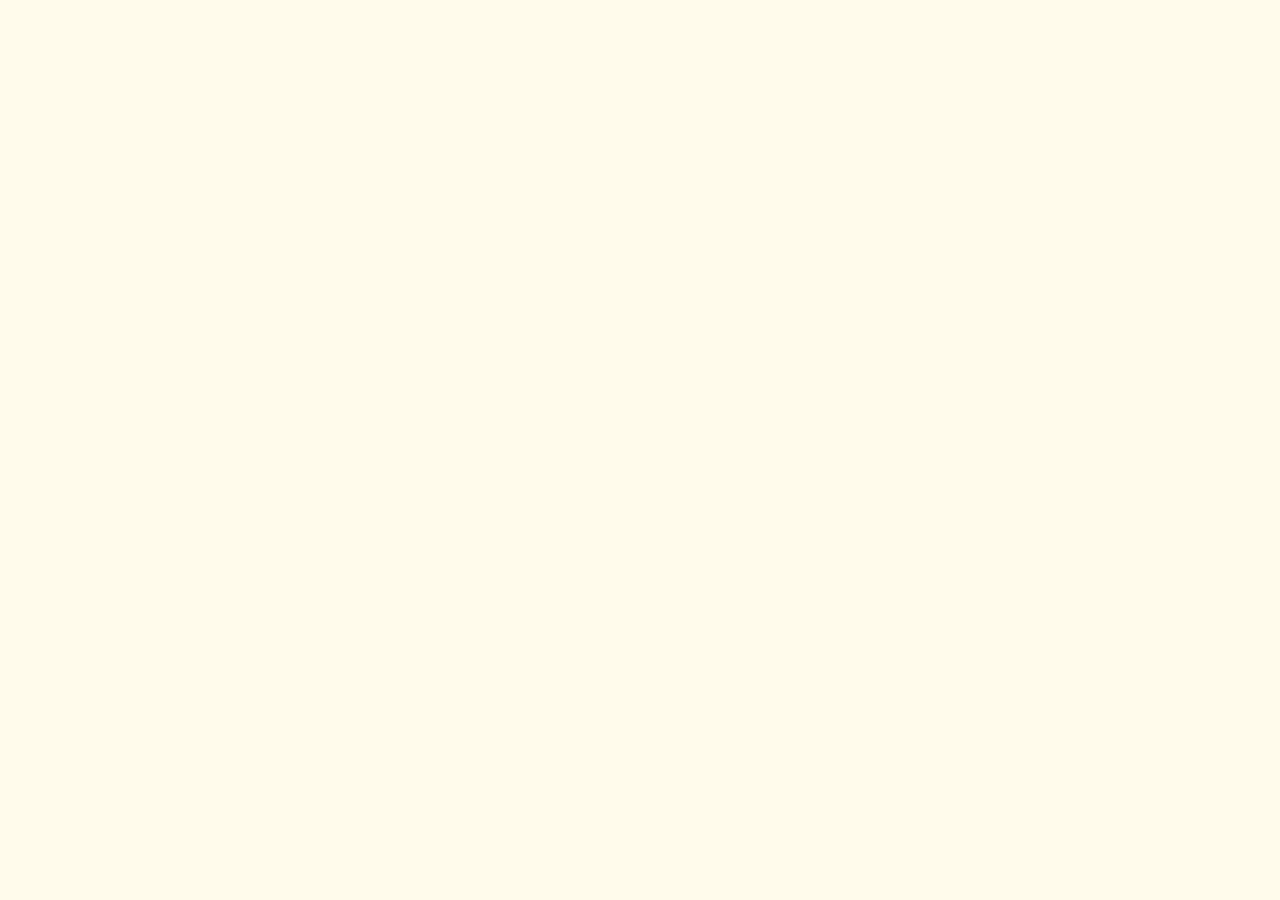
==== transaction.html @ 339e5473 "deploy: add transaction.html" ====
<!DOCTYPE html>
<html lang="vi">
<head>
  <meta charset="UTF-8">
  <meta name="viewport" content="width=device-width, initial-scale=1.0">
  <title>3PM · Quản lý Giao dịch</title>
  <link href="https://cdn.jsdelivr.net/npm/bootstrap@5.3.3/dist/css/bootstrap.min.css" rel="stylesheet">
  <link href="https://cdn.jsdelivr.net/npm/bootstrap-icons@1.11.3/font/bootstrap-icons.css" rel="stylesheet">
  <link href="style.css" rel="stylesheet">
</head>
<body>

  <!-- ===== LOGIN ===== -->
  <div id="loginView" class="container d-none">
    <div class="card stat-card login-card p-4">
      <h4 class="brand text-center mb-1" style="color:var(--primary)">🕒 3PM</h4>
      <p class="text-center text-muted">Đăng nhập hệ thống thu chi</p>
      <input id="liUser" class="form-control mb-2" placeholder="Tài khoản (staff / ketoan)">
      <input id="liPass" type="password" class="form-control mb-3" placeholder="Mật khẩu (123)">
      <button class="btn btn-primary w-100" onclick="doLogin()">Đăng nhập</button>
      <div id="liErr" class="text-danger small mt-2"></div>
    </div>
  </div>

  <!-- ===== APP ===== -->
  <div id="appView" class="d-none">
    <nav class="navbar navbar-expand-lg navbar-3pm px-3">
      <div class="container-fluid">
        <span class="brand">🕒 3PM</span>
        <button class="navbar-toggler bg-light" data-bs-toggle="collapse" data-bs-target="#nav">
          <span class="navbar-toggler-icon"></span>
        </button>
        <div class="collapse navbar-collapse" id="nav">
          <ul class="navbar-nav me-auto ms-3">
            <li class="nav-item"><a class="nav-link" href="index.html">Dashboard</a></li>
            <li class="nav-item"><a class="nav-link active" href="transaction.html">Giao dịch</a></li>
          </ul>
          <span class="navbar-text text-light me-3" id="userLabel"></span>
          <button class="btn btn-sm btn-outline-light" onclick="logout()">Đăng xuất</button>
        </div>
      </div>
    </nav>

    <div class="container-fluid py-4 px-md-5">
      <div class="d-flex justify-content-between align-items-center flex-wrap gap-2 mb-3">
        <h4 class="section-title m-0">Quản lý giao dịch</h4>
        <div>
          <button class="btn btn-success" onclick="openForm('Income')"><i class="bi bi-plus-lg"></i> Thêm Thu</button>
          <button class="btn btn-danger"  onclick="openForm('Expense')"><i class="bi bi-plus-lg"></i> Thêm Chi</button>
        </div>
      </div>

      <!-- FILTER -->
      <div class="filter-bar mb-3">
        <div class="row g-2">
          <div class="col-12 col-md-4">
            <input id="fSearch" class="form-control" placeholder="🔍 Tìm theo tên / ghi chú / người tạo...">
          </div>
          <div class="col-6 col-md-3">
            <input id="fMonth" type="month" class="form-control">
          </div>
          <div class="col-6 col-md-3">
            <select id="fStatus" class="form-select">
              <option value="">-- Tất cả trạng thái --</option>
              <option>Chờ duyệt</option>
              <option>Đã duyệt</option>
              <option>Từ chối</option>
            </select>
          </div>
          <div class="col-12 col-md-2 d-grid">
            <button class="btn btn-primary" onclick="loadTable()"><i class="bi bi-funnel"></i> Lọc</button>
          </div>
        </div>
      </div>

      <!-- TABLE -->
      <div class="table-wrap">
        <table class="table table-excel table-bordered m-0">
          <thead>
            <tr>
              <th>ID</th><th>Loại</th><th>Khoản thu/chi</th><th>Trạng thái</th>
              <th class="text-end">SL</th><th class="text-end">Đơn giá</th><th class="text-end">Tổng tiền</th>
              <th>Ghi chú</th><th>Ảnh</th><th>Ngày tạo</th><th>Người tạo</th>
              <th style="min-width:170px">Thao tác</th>
            </tr>
          </thead>
          <tbody id="tbody">
            <tr><td colspan="12" class="text-center text-muted py-4">Đang tải…</td></tr>
          </tbody>
        </table>
      </div>
    </div>
  </div>

  <!-- ===== MODAL THÊM/SỬA ===== -->
  <div class="modal fade" id="txModal" tabindex="-1">
    <div class="modal-dialog modal-lg modal-dialog-centered">
      <div class="modal-content">
        <div class="modal-header" style="background:var(--ink);color:#fff">
          <h5 class="modal-title" id="modalTitle">Thêm giao dịch</h5>
          <button class="btn-close btn-close-white" data-bs-dismiss="modal"></button>
        </div>
        <div class="modal-body">
          <input type="hidden" id="fId">
          <div class="row g-3">
            <div class="col-md-6">
              <label class="form-label">Loại</label>
              <select id="fType" class="form-select">
                <option value="Income">Thu (Income)</option>
                <option value="Expense">Chi (Expense)</option>
              </select>
            </div>
            <div class="col-md-6">
              <label class="form-label">Khoản thu/chi</label>
              <input id="fTitle" class="form-control" placeholder="VD: Bán váy hoa">
            </div>
            <div class="col-md-4">
              <label class="form-label">Số lượng</label>
              <input id="fQty" type="number" class="form-control" value="1" oninput="calcTotal()">
            </div>
            <div class="col-md-4">
              <label class="form-label">Đơn giá</label>
              <input id="fPrice" type="number" class="form-control" value="0" oninput="calcTotal()">
            </div>
            <div class="col-md-4">
              <label class="form-label">Tổng tiền</label>
              <input id="fTotal" class="form-control bg-light" readonly>
            </div>
            <div class="col-12">
              <label class="form-label">Ghi chú</label>
              <textarea id="fNote" class="form-control" rows="2"></textarea>
            </div>
            <div class="col-12">
              <label class="form-label">Ảnh hóa đơn / chứng từ</label>
              <input id="fImage" type="file" accept="image/*" class="form-control">
              <div class="mt-2">
                <img id="imgPreview" class="d-none" style="max-height:120px;border-radius:8px">
              </div>
            </div>
          </div>
        </div>
        <div class="modal-footer">
          <button class="btn btn-secondary" data-bs-dismiss="modal">Hủy</button>
          <button class="btn btn-primary" id="saveBtn" onclick="saveTx()">Lưu</button>
        </div>
      </div>
    </div>
  </div>

  <script src="https://cdn.jsdelivr.net/npm/bootstrap@5.3.3/dist/js/bootstrap.bundle.min.js"></script>
  <script src="api.js"></script>
  <script src="transaction.js"></script>
</body>
</html>
---- style.css ----
/**********************************************************************
 * style.css - 3PM
 * Màu chủ đạo: cam #D97706, trắng kem #FFFBEB, đen #1F2937
 **********************************************************************/
:root {
  --primary: #D97706;
  --primary-dark: #B45309;
  --cream: #FFFBEB;
  --ink: #1F2937;
  --muted: #6B7280;
  --border: #E5E7EB;
}

* { box-sizing: border-box; }

body {
  background: var(--cream);
  color: var(--ink);
  font-family: 'Segoe UI', system-ui, sans-serif;
  margin: 0;
}

/* ===== Navbar ===== */
.navbar-3pm {
  background: var(--ink);
  border-bottom: 3px solid var(--primary);
}
.navbar-3pm .brand {
  font-weight: 800;
  font-size: 1.4rem;
  color: var(--primary);
  letter-spacing: 1px;
}
.navbar-3pm .nav-link { color: #fff !important; font-weight: 500; }
.navbar-3pm .nav-link.active { color: var(--primary) !important; }

/* ===== Buttons ===== */
.btn-primary {
  background: var(--primary);
  border-color: var(--primary);
}
.btn-primary:hover { background: var(--primary-dark); border-color: var(--primary-dark); }
.btn-outline-primary { color: var(--primary); border-color: var(--primary); }
.btn-outline-primary:hover { background: var(--primary); border-color: var(--primary); }

/* ===== Dashboard cards ===== */
.stat-card {
  border: none;
  border-radius: 14px;
  background: #fff;
  box-shadow: 0 2px 10px rgba(0,0,0,.05);
  border-left: 5px solid var(--primary);
}
.stat-card .label { color: var(--muted); font-size: .85rem; text-transform: uppercase; letter-spacing: .5px; }
.stat-card .value { font-size: 1.6rem; font-weight: 800; }
.stat-income { border-left-color: #16a34a; }
.stat-expense { border-left-color: #dc2626; }
.stat-profit { border-left-color: var(--primary); }

/* ===== Bảng giống Excel ===== */
.table-excel {
  background: #fff;
  border: 1px solid var(--border);
}
.table-excel thead th {
  background: var(--ink);
  color: #fff;
  font-size: .82rem;
  text-transform: uppercase;
  letter-spacing: .3px;
  border: 1px solid #374151;
  white-space: nowrap;
  position: sticky;
  top: 0;
}
.table-excel td, .table-excel th {
  border: 1px solid var(--border);
  vertical-align: middle;
  font-size: .9rem;
}
.table-excel tbody tr:nth-child(even) { background: #FEFCE8; }
.table-excel tbody tr:hover { background: #FEF3C7; }

.table-wrap { max-height: 65vh; overflow: auto; border-radius: 10px; }

/* ===== Badge trạng thái & loại ===== */
.badge-status { font-size: .75rem; padding: .35em .6em; }
.st-pending  { background: #FEF3C7; color: #92400E; }
.st-approved { background: #DCFCE7; color: #166534; }
.st-rejected { background: #FEE2E2; color: #991B1B; }
.type-income  { color: #16a34a; font-weight: 700; }
.type-expense { color: #dc2626; font-weight: 700; }

.thumb {
  width: 42px; height: 42px; object-fit: cover;
  border-radius: 6px; border: 1px solid var(--border); cursor: pointer;
}

/* ===== Filter bar ===== */
.filter-bar {
  background: #fff;
  border: 1px solid var(--border);
  border-radius: 12px;
  padding: 14px;
}

.section-title {
  font-weight: 800;
  border-left: 5px solid var(--primary);
  padding-left: 10px;
}

/* ===== Login overlay ===== */
.login-card { max-width: 380px; margin: 8vh auto; }

@media (max-width: 576px) {
  .stat-card .value { font-size: 1.3rem; }
}
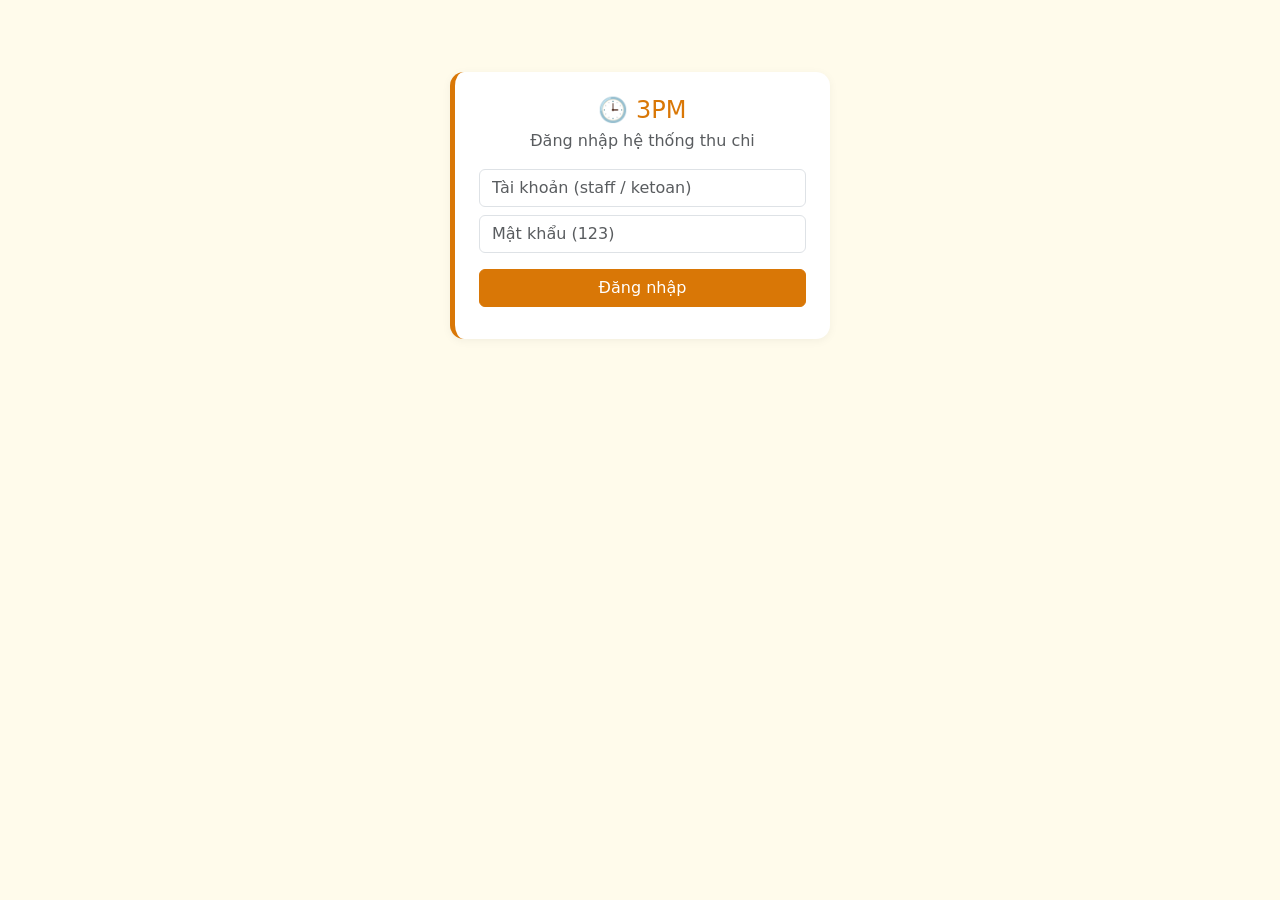
==== commit 48be7c55: "feat: trang thai Da chi/Tu choi - update transaction.html" ====
--- a/transaction.html
+++ b/transaction.html
@@ -63,7 +63,7 @@
             <select id="fStatus" class="form-select">
               <option value="">-- Tất cả trạng thái --</option>
               <option>Chờ duyệt</option>
-              <option>Đã duyệt</option>
+              <option>Đã chi</option>
               <option>Từ chối</option>
             </select>
           </div>
@@ -147,6 +147,40 @@
     </div>
   </div>
 
+  <!-- ===== MODAL DUYỆT (Đã chi) / TỪ CHỐI ===== -->
+  <div class="modal fade" id="actionModal" tabindex="-1">
+    <div class="modal-dialog modal-dialog-centered">
+      <div class="modal-content">
+        <div class="modal-header" style="background:var(--ink);color:#fff">
+          <h5 class="modal-title" id="actionTitle">Duyệt giao dịch</h5>
+          <button class="btn-close btn-close-white" data-bs-dismiss="modal"></button>
+        </div>
+        <div class="modal-body">
+          <input type="hidden" id="actId">
+
+          <!-- Duyệt: upload ảnh chuyển tiền -->
+          <div id="approveSection">
+            <label class="form-label">Ảnh xác nhận đã chuyển tiền <span class="text-danger">*</span></label>
+            <input id="proofImage" type="file" accept="image/*" class="form-control">
+            <div class="mt-2">
+              <img id="proofPreview" class="d-none" style="max-height:160px;border-radius:8px">
+            </div>
+          </div>
+
+          <!-- Từ chối: nhập lý do -->
+          <div id="rejectSection" class="d-none">
+            <label class="form-label">Lý do từ chối chi tiền <span class="text-danger">*</span></label>
+            <textarea id="rejectReason" class="form-control" rows="3" placeholder="Nhập lý do từ chối..."></textarea>
+          </div>
+        </div>
+        <div class="modal-footer">
+          <button class="btn btn-secondary" data-bs-dismiss="modal">Hủy</button>
+          <button class="btn btn-primary" id="actSaveBtn" onclick="confirmAction()">Lưu</button>
+        </div>
+      </div>
+    </div>
+  </div>
+
   <script src="https://cdn.jsdelivr.net/npm/bootstrap@5.3.3/dist/js/bootstrap.bundle.min.js"></script>
   <script src="api.js"></script>
   <script src="transaction.js"></script>
